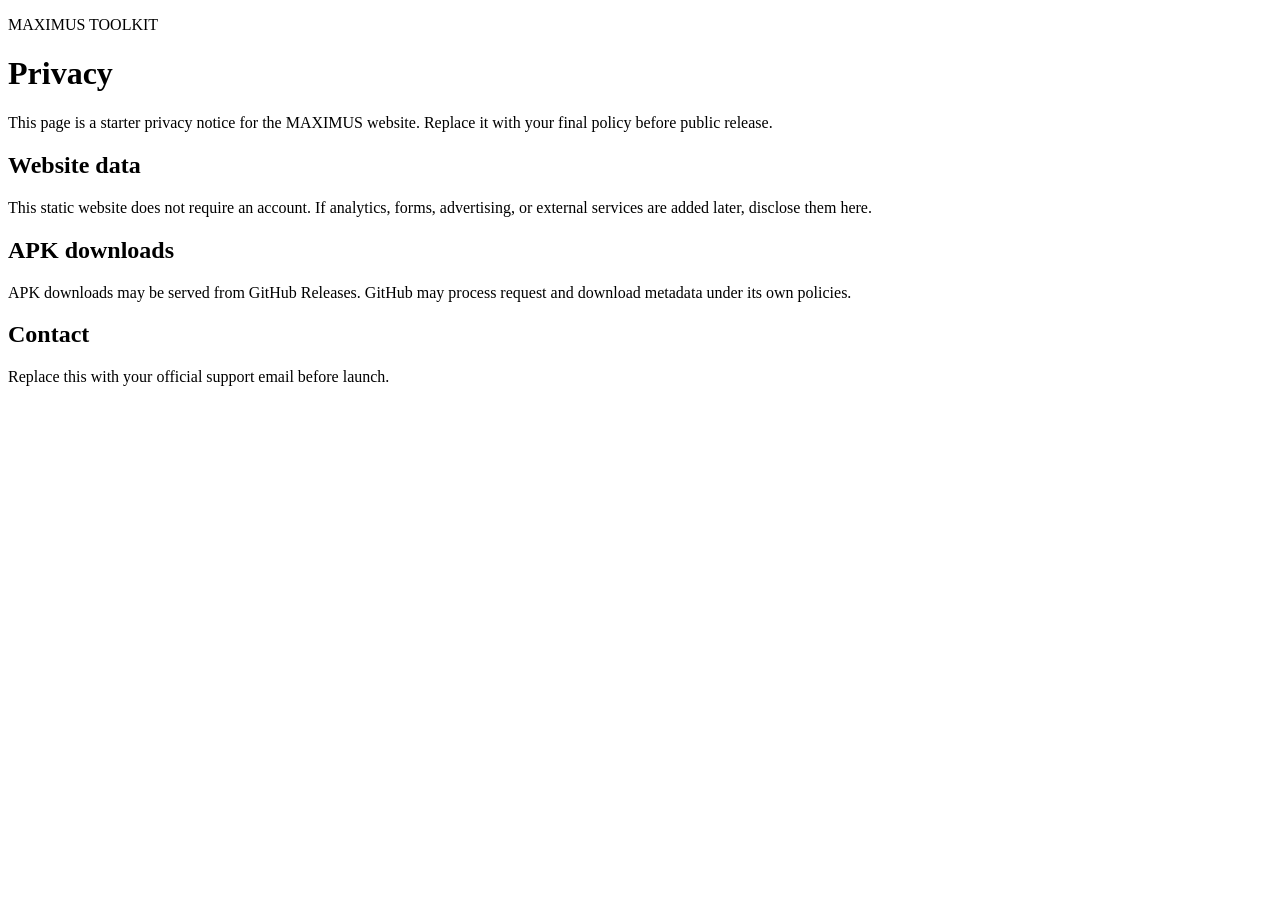
==== privacy.html @ 4925e26d "Add files via upload" ====
<!DOCTYPE html><html lang="en"><head><meta charset="UTF-8"><meta name="viewport" content="width=device-width,initial-scale=1"><title>Privacy – MAXIMUS Toolkit</title><link rel="stylesheet" href="css/style.css"></head><body><main class="section"><div class="container"><p class="eyebrow">MAXIMUS TOOLKIT</p><h1 class="section-title">Privacy</h1><p class="section-copy">This page is a starter privacy notice for the MAXIMUS website. Replace it with your final policy before public release.</p><article class="info-card"><h2>Website data</h2><p>This static website does not require an account. If analytics, forms, advertising, or external services are added later, disclose them here.</p><h2>APK downloads</h2><p>APK downloads may be served from GitHub Releases. GitHub may process request and download metadata under its own policies.</p><h2>Contact</h2><p>Replace this with your official support email before launch.</p></article></div></main></body></html>
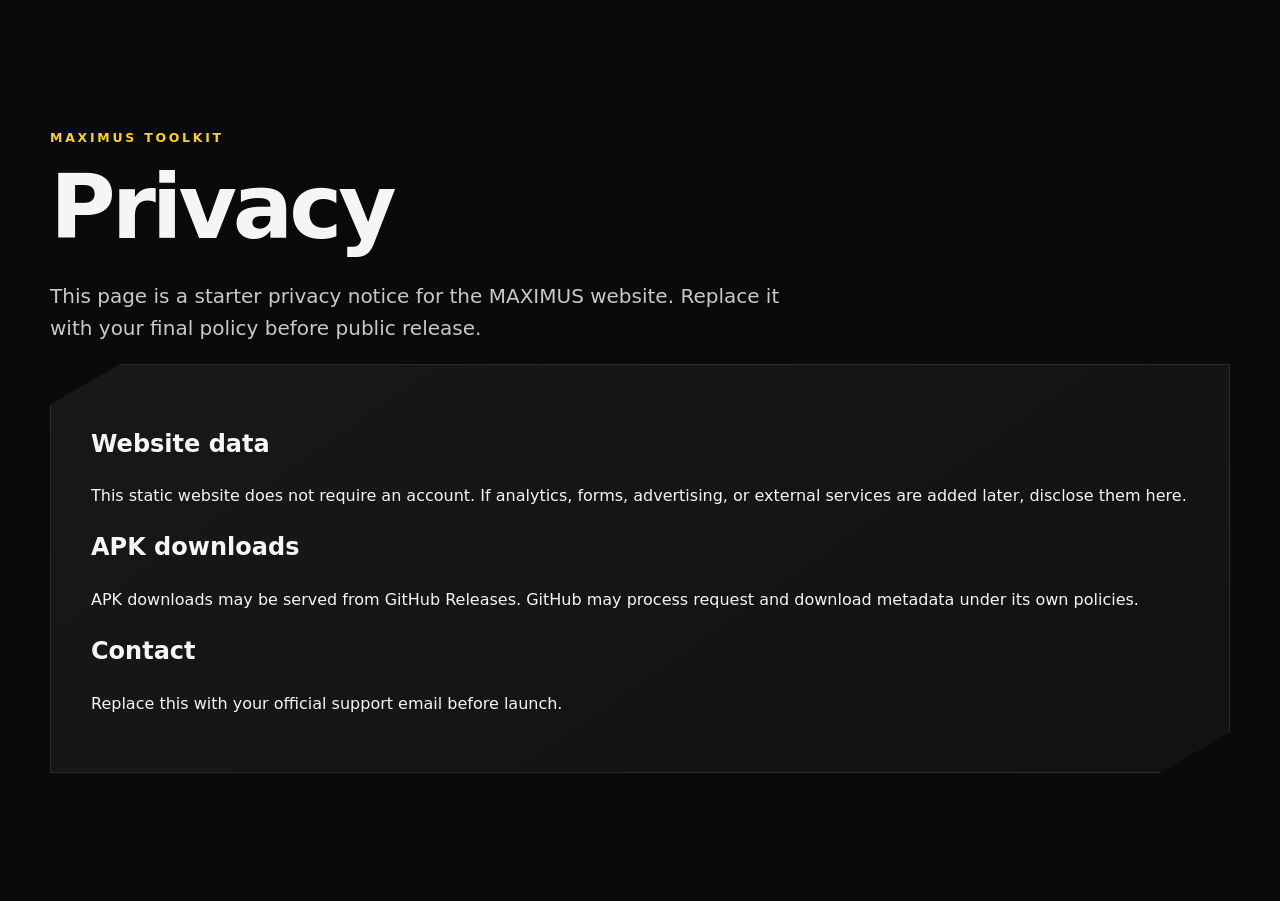
==== commit 1d564852: "Add files via upload" ====
--- a/privacy.html
+++ b/privacy.html
@@ -1 +1 @@
-<!DOCTYPE html><html lang="en"><head><meta charset="UTF-8"><meta name="viewport" content="width=device-width,initial-scale=1"><title>Privacy – MAXIMUS Toolkit</title><link rel="stylesheet" href="css/style.css"></head><body><main class="section"><div class="container"><p class="eyebrow">MAXIMUS TOOLKIT</p><h1 class="section-title">Privacy</h1><p class="section-copy">This page is a starter privacy notice for the MAXIMUS website. Replace it with your final policy before public release.</p><article class="info-card"><h2>Website data</h2><p>This static website does not require an account. If analytics, forms, advertising, or external services are added later, disclose them here.</p><h2>APK downloads</h2><p>APK downloads may be served from GitHub Releases. GitHub may process request and download metadata under its own policies.</p><h2>Contact</h2><p>Replace this with your official support email before launch.</p></article></div></main></body></html>
+<!DOCTYPE html><html lang="en"><head><meta charset="UTF-8"><meta name="viewport" content="width=device-width,initial-scale=1"><title>Privacy – MAXIMUS Toolkit</title><link rel="stylesheet" href="style.css"></head><body><main class="section"><div class="container"><p class="eyebrow">MAXIMUS TOOLKIT</p><h1 class="section-title">Privacy</h1><p class="section-copy">This page is a starter privacy notice for the MAXIMUS website. Replace it with your final policy before public release.</p><article class="info-card"><h2>Website data</h2><p>This static website does not require an account. If analytics, forms, advertising, or external services are added later, disclose them here.</p><h2>APK downloads</h2><p>APK downloads may be served from GitHub Releases. GitHub may process request and download metadata under its own policies.</p><h2>Contact</h2><p>Replace this with your official support email before launch.</p></article></div></main></body></html>
--- a/style.css
+++ b/style.css
@@ -0,0 +1,5 @@
+:root{--bg:#090A0B;--surface:#111213;--surface2:#151516;--surface3:#1B1B1D;--border:#2B2B2F;--yellow:#FFD21A;--gold:#FFC400;--orange:#FF9F00;--text:#F5F5F5;--muted:#9B9B9B;--green:#45D483;--max:1180px;--pad:clamp(18px,4vw,44px)}
+*{box-sizing:border-box}html{scroll-behavior:smooth}body{margin:0;background:var(--bg);color:var(--text);font-family:Inter,system-ui,sans-serif;line-height:1.6;overflow-x:hidden}img{display:block;max-width:100%}a{color:inherit;text-decoration:none}.container{width:min(var(--max),calc(100% - var(--pad)*2));margin-inline:auto}.section{padding:clamp(72px,10vw,140px) 0}.section-tight{padding:clamp(30px,5vw,64px) 0}.site-header{position:sticky;top:0;z-index:100;background:rgba(9,10,11,.72);backdrop-filter:blur(14px);border-bottom:1px solid rgba(255,255,255,.06);transition:.25s}.site-header.scrolled{background:rgba(9,10,11,.94)}.nav-wrap{display:flex;align-items:center;justify-content:space-between;min-height:78px;gap:18px}.brand{display:flex;align-items:center;gap:12px;font-weight:700;letter-spacing:.05em}.brand img{width:42px;height:42px;object-fit:contain}.btn{display:inline-flex;align-items:center;justify-content:center;min-height:48px;padding:0 22px;font-weight:700;border:1px solid var(--border);transition:.2s;clip-path:polygon(0 0,94% 0,100% 24%,100% 100%,6% 100%,0 76%)}.btn:hover{transform:translateY(-2px)}.btn-primary{background:linear-gradient(135deg,var(--yellow),var(--orange));color:#15100a;border-color:transparent;box-shadow:0 8px 30px rgba(255,196,0,.12)}.btn-secondary{background:var(--surface2)}.btn-large{min-height:60px;padding:0 30px}.eyebrow{color:var(--yellow);font-weight:700;letter-spacing:.22em;font-size:.78rem;margin:0 0 16px}.muted{color:var(--muted)}.small{font-size:.92rem}.app-summary-grid{display:grid;gap:26px;background:linear-gradient(145deg,#121314,#0d0e0f);border:1px solid var(--border);padding:clamp(22px,4vw,40px);clip-path:polygon(0 0,97% 0,100% 12%,100% 100%,3% 100%,0 88%)}.app-summary-main{display:flex;align-items:center;gap:18px}.app-icon{width:88px;height:88px;object-fit:contain;background:#0c0d0e;border:1px solid var(--border);padding:10px;border-radius:22px}.app-title{margin:0;font-size:clamp(1.9rem,5vw,3.2rem);line-height:1.05}.summary-stats{display:grid;grid-template-columns:repeat(3,1fr);border-top:1px solid var(--border);border-bottom:1px solid var(--border)}.summary-stats>div{padding:18px 12px;border-right:1px solid var(--border)}.summary-stats>div:last-child{border-right:0}.summary-stats strong,.summary-stats span{display:block}.summary-stats span{color:var(--muted);font-size:.8rem;margin-top:4px}.summary-actions{display:flex;flex-wrap:wrap;align-items:center;gap:12px}.summary-actions small{width:100%;color:var(--muted)}.hero-grid{display:grid;grid-template-columns:1.1fr .9fr;align-items:center;gap:clamp(40px,7vw,90px)}.hero h2,.section-title{font-size:clamp(2.5rem,7vw,5.8rem);line-height:.98;letter-spacing:-.045em;margin:0 0 28px}.hero h2 span{background:linear-gradient(90deg,var(--yellow),var(--orange));-webkit-background-clip:text;background-clip:text;color:transparent}.lead,.section-copy{color:#c8c8c8;font-size:clamp(1rem,2vw,1.25rem);max-width:760px}.hero-actions{display:flex;align-items:center;gap:18px;flex-wrap:wrap;margin-top:30px}.release-line{display:flex;align-items:center;gap:8px;color:#d8d8d8;font-weight:600}.dot{width:10px;height:10px;background:var(--green);border-radius:50%;box-shadow:0 0 0 6px rgba(69,212,131,.1)}.hero-art{position:relative;min-height:470px;display:grid;place-items:center}.hero-art img{width:min(78%,420px);position:relative;z-index:2;filter:drop-shadow(0 0 32px rgba(255,196,0,.18))}.hero-frame{position:absolute;inset:10%;border:2px solid rgba(255,196,0,.45);clip-path:polygon(8% 0,100% 0,100% 88%,92% 100%,0 100%,0 12%)}.orbit{position:absolute;border:1px solid rgba(255,196,0,.16);border-radius:50%}.orbit-one{width:78%;aspect-ratio:1}.orbit-two{width:52%;aspect-ratio:1}.quick-grid{display:grid;grid-template-columns:repeat(4,1fr);border:1px solid var(--border)}.quick-card{padding:26px;background:linear-gradient(180deg,#151616,#101111);border-right:1px solid var(--border)}.quick-card:last-child{border-right:0}.quick-card strong,.quick-card span{display:block}.quick-card span{font-size:.72rem;letter-spacing:.12em;color:var(--muted);margin-top:6px}.feature-grid{display:grid;grid-template-columns:repeat(2,1fr);gap:22px;margin-top:48px}.feature-card,.info-card,.install-card,.faq-list details,.cta-card{position:relative;background:linear-gradient(145deg,#171817,#111212);border:1px solid var(--border);clip-path:polygon(6% 0,100% 0,100% 90%,94% 100%,0 100%,0 10%)}.feature-card{padding:42px;min-height:290px}.feature-icon{width:54px;height:54px;display:grid;place-items:center;border:1px solid rgba(255,196,0,.35);color:var(--yellow);font-size:1.5rem;background:rgba(255,196,0,.06)}.feature-no{position:absolute;right:28px;top:30px;color:#4e4e4e;font-weight:700;letter-spacing:.1em}.feature-card h3{margin-top:56px;font-size:1.5rem}.feature-card p{color:#b0b0b0}.shots{display:grid;grid-auto-flow:column;grid-auto-columns:minmax(250px,31%);gap:20px;overflow-x:auto;scroll-snap-type:x mandatory;padding:20px 2px 12px;margin-top:36px}.shots img{scroll-snap-align:start;border-radius:20px;border:1px solid var(--border);aspect-ratio:9/19.5;object-fit:cover;background:#111;transition:.2s}.shots img:hover{transform:scale(1.015)}.timeline{margin-top:44px;border:1px solid var(--border);padding:36px;position:relative}.timeline:before{content:"";position:absolute;left:63px;top:58px;bottom:58px;width:1px;background:linear-gradient(var(--yellow),rgba(255,196,0,.05))}.step{display:grid;grid-template-columns:54px 1fr;gap:28px;position:relative;padding:20px 0 34px}.step>span{width:54px;height:54px;display:grid;place-items:center;border:1px solid rgba(255,196,0,.45);color:var(--yellow);font-weight:700;background:#15120b;z-index:1}.step h3{margin:4px 0 8px}.step p{margin:0;color:#aaa}.cta-card{padding:clamp(34px,7vw,76px);background:radial-gradient(circle at 20% 20%,rgba(255,196,0,.16),transparent 32%),linear-gradient(145deg,#171713,#111)}.cta-card h2{font-size:clamp(2.3rem,6vw,4.8rem);line-height:1;margin:0 0 18px}.cta-card p{color:#aaa}.info-layout{display:grid;grid-template-columns:1fr 1fr;gap:24px}.info-card,.install-card{padding:40px}.info-card dl{margin:0}.info-card dl div{padding:18px 0;border-bottom:1px solid var(--border)}.info-card dl div:last-child{border-bottom:0}.info-card dt{font-size:.72rem;letter-spacing:.14em;color:#777;font-weight:700}.info-card dd{margin:6px 0 0;font-size:1.15rem;font-weight:600}.warning-row{display:grid;grid-template-columns:56px 1fr;gap:18px}.shield{width:50px;height:58px;display:grid;place-items:center;border:2px solid var(--yellow);color:var(--yellow);font-weight:800;clip-path:polygon(50% 0,100% 18%,90% 76%,50% 100%,10% 76%,0 18%)}.install-card p,.install-card li{color:#aaa}.package-line strong{color:#fff}.security-note{border-left:3px solid var(--yellow);padding-left:14px}.faq-list{display:grid;gap:18px;margin-top:36px}.faq-list details{padding:0 28px}.faq-list summary{cursor:pointer;list-style:none;font-weight:700;font-size:1.1rem;padding:24px 0}.faq-list summary::-webkit-details-marker{display:none}.faq-list summary:after{content:"+";float:right;color:var(--yellow)}.faq-list details[open] summary:after{content:"–"}.faq-list p{color:#aaa;margin:0;padding:0 0 26px}.site-footer{border-top:1px solid var(--border);padding:46px 0}.footer-grid{display:grid;grid-template-columns:.8fr 1.4fr .8fr;gap:30px;align-items:start}.footer-brand{display:flex;align-items:center;gap:12px}.footer-brand img{width:54px}.site-footer p{color:#777;margin:0}.site-footer nav{display:grid;gap:8px;justify-items:end}.site-footer a{color:#bdbdbd}.reveal{opacity:0;transform:translateY(24px);transition:opacity .6s ease,transform .6s ease}.reveal.in-view{opacity:1;transform:none}
+@media(max-width:820px){.hero-grid,.info-layout,.footer-grid{grid-template-columns:1fr}.hero-art{min-height:360px}.quick-grid{grid-template-columns:repeat(2,1fr)}.quick-card:nth-child(2){border-right:0}.quick-card:nth-child(-n+2){border-bottom:1px solid var(--border)}.feature-grid{grid-template-columns:1fr}.shots{grid-auto-columns:88%}.summary-stats{grid-template-columns:1fr}.summary-stats>div{border-right:0;border-bottom:1px solid var(--border)}.summary-stats>div:last-child{border-bottom:0}.site-footer nav{justify-items:start}.hero h2,.section-title{font-size:clamp(2.4rem,12vw,4.2rem)}}
+@media(max-width:520px){.nav-wrap{min-height:70px}.brand span{display:none}.btn{min-height:44px;padding:0 16px;font-size:.9rem}.app-summary-main{align-items:flex-start}.app-icon{width:72px;height:72px}.quick-grid{grid-template-columns:1fr}.quick-card{border-right:0!important;border-bottom:1px solid var(--border)}.quick-card:last-child{border-bottom:0}.feature-card,.info-card,.install-card{padding:28px}.timeline{padding:24px 18px}.timeline:before{left:45px}.step{grid-template-columns:44px 1fr;gap:18px}.step>span{width:44px;height:44px}.hero-art{min-height:300px}.shots{grid-auto-columns:91%}}
+@media(prefers-reduced-motion:reduce){*{scroll-behavior:auto!important;animation:none!important;transition:none!important}.reveal{opacity:1;transform:none}}
